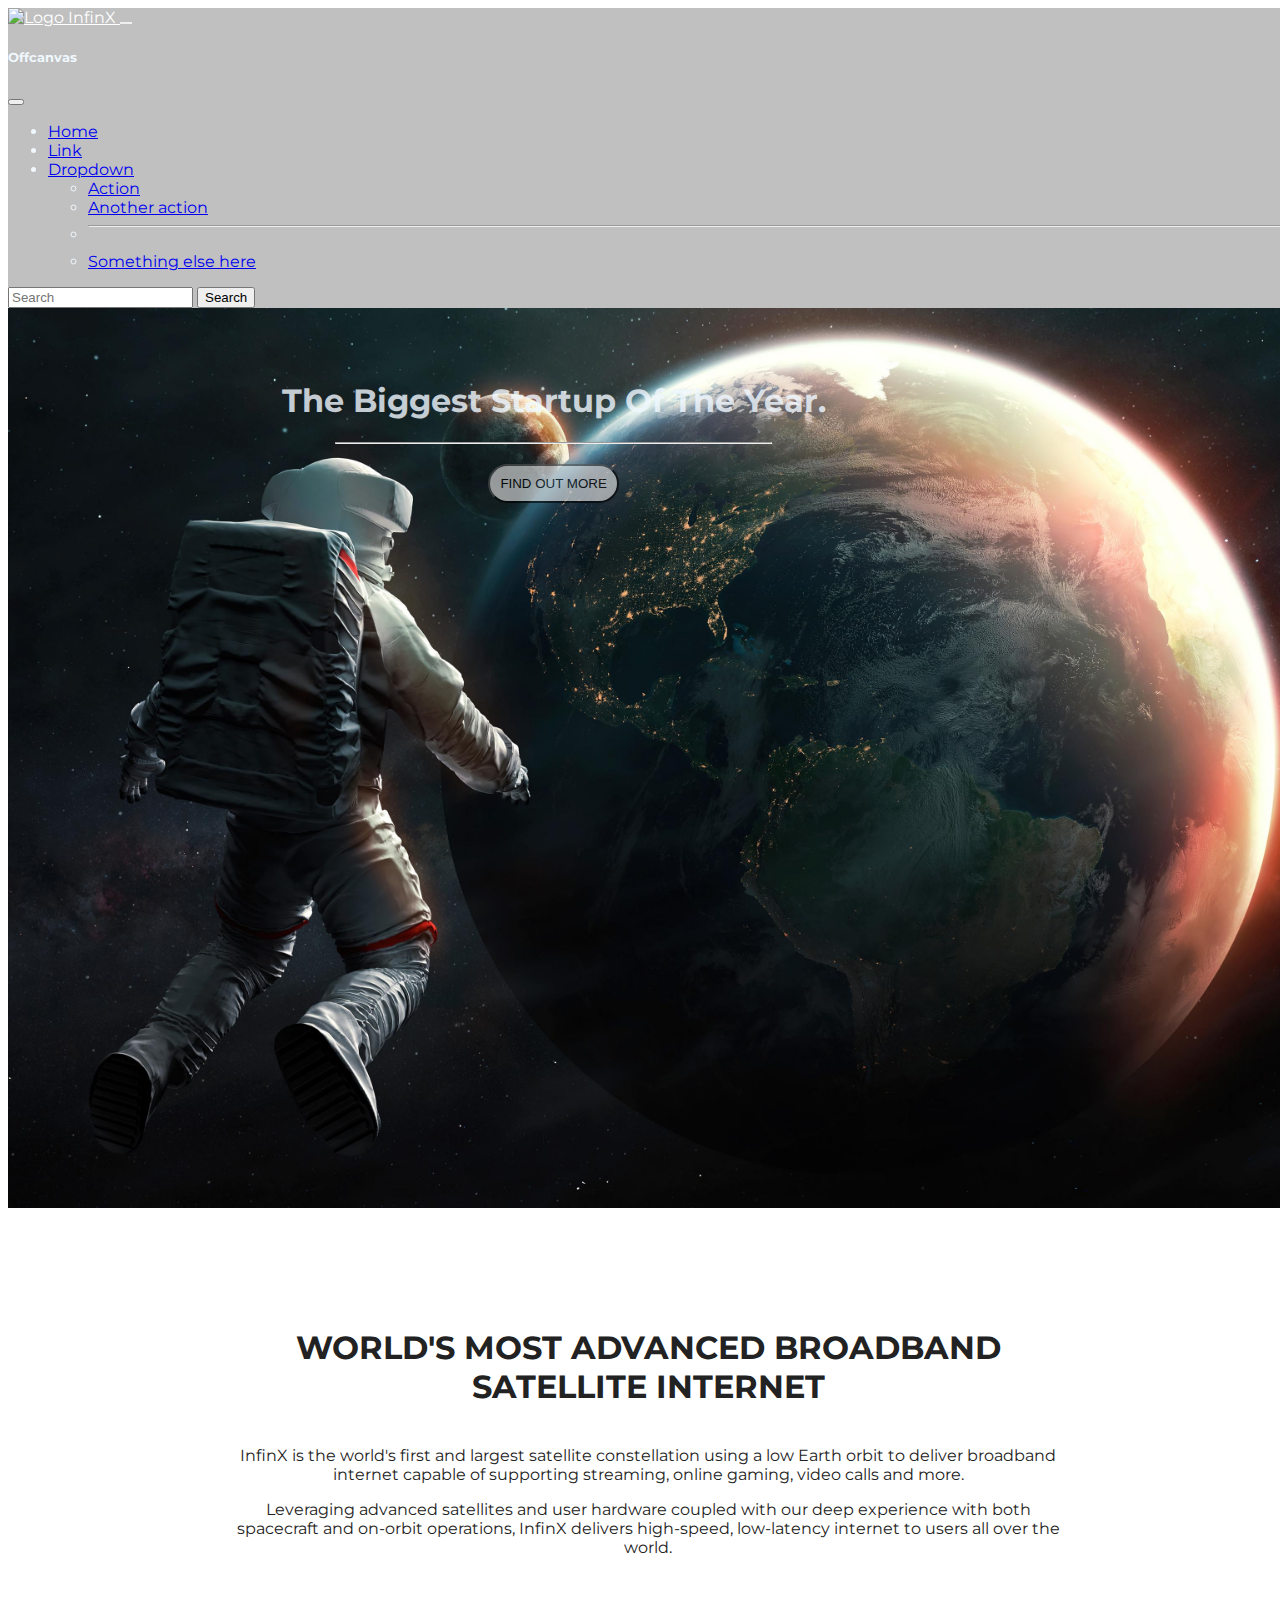
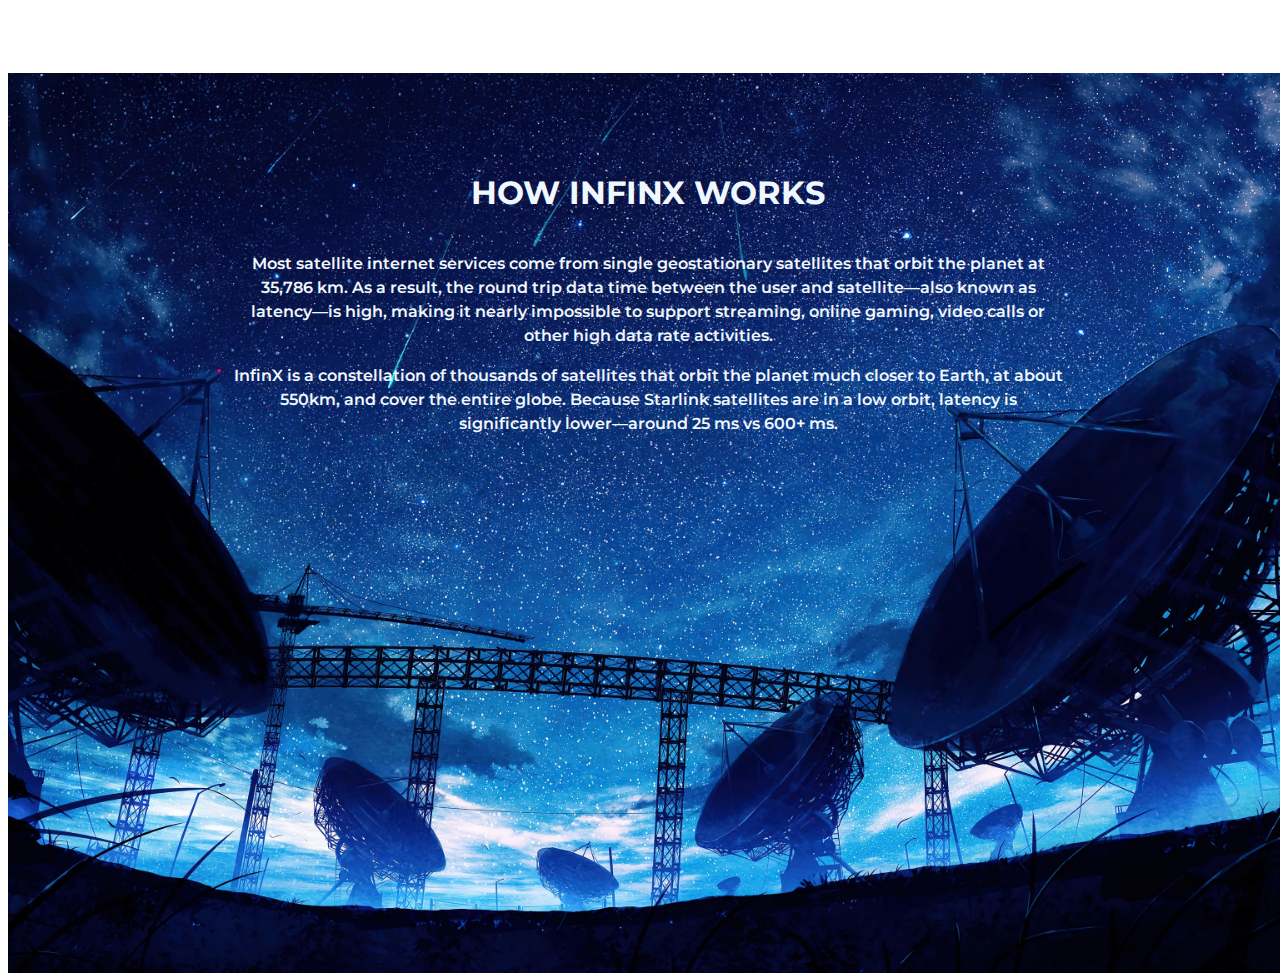
==== index.html @ 9c3e1c91 "initial commit" ====
<!DOCTYPE html>
<html lang="en">
  <head>
    <meta charset="UTF-8" />
    <meta name="viewport" content="width=device-width, initial-scale=1.0" />
    <!-- Goofle Fonts -->
    <link
      href="https://fonts.googleapis.com/css2?family=Montserrat:wght@100;400;900&display=swap"
      rel="stylesheet"
    />
    <!-- Bootsrap CSS CDN -->
    <link
      href="https://cdn.jsdelivr.net/npm/bootstrap@5.3.0-alpha2/dist/css/bootstrap.min.css"
      rel="stylesheet"
      integrity="sha384-aFq/bzH65dt+w6FI2ooMVUpc+21e0SRygnTpmBvdBgSdnuTN7QbdgL+OapgHtvPp"
      crossorigin="anonymous"
    />
    <!-- Local CSS -->
    <link rel="stylesheet" href="CSS/styles.css" />
    <title>The Biggest Startup</title>
  </head>
  <body>
    <nav class="navbar fixed-top">
      <div class="container-fluid">
        <a class="navbar-brand" href="#">
          <img
            src="https://cdn-icons-png.flaticon.com/512/10026/10026924.png"
            alt="Logo"
            width="30"
            height="24"
            class="d-inline-block align-text-top"
          />
          InfinX
        </a>
        <button
          class="navbar-toggler"
          type="button"
          data-bs-toggle="offcanvas"
          data-bs-target="#offcanvasNavbar"
          aria-controls="offcanvasNavbar"
          aria-label="Toggle navigation"
        >
          <span class="navbar-toggler-icon"></span>
        </button>
        <div
          class="offcanvas offcanvas-end"
          tabindex="-1"
          id="offcanvasNavbar"
          aria-labelledby="offcanvasNavbarLabel"
        >
          <div class="offcanvas-header">
            <h5 class="offcanvas-title" id="offcanvasNavbarLabel">Offcanvas</h5>
            <button
              type="button"
              class="btn-close"
              data-bs-dismiss="offcanvas"
              aria-label="Close"
            ></button>
          </div>
          <div class="offcanvas-body">
            <ul class="navbar-nav justify-content-end flex-grow-1 pe-3">
              <li class="nav-item">
                <a class="nav-link active" aria-current="page" href="#">Home</a>
              </li>
              <li class="nav-item">
                <a class="nav-link" href="#">Link</a>
              </li>
              <li class="nav-item dropdown">
                <a
                  class="nav-link dropdown-toggle"
                  href="#"
                  role="button"
                  data-bs-toggle="dropdown"
                  aria-expanded="false"
                >
                  Dropdown
                </a>
                <ul class="dropdown-menu">
                  <li><a class="dropdown-item" href="#">Action</a></li>
                  <li><a class="dropdown-item" href="#">Another action</a></li>
                  <li>
                    <hr class="dropdown-divider" />
                  </li>
                  <li>
                    <a class="dropdown-item" href="#">Something else here</a>
                  </li>
                </ul>
              </li>
            </ul>
            <form class="d-flex mt-3" role="search">
              <input
                class="form-control me-2"
                type="search"
                placeholder="Search"
                aria-label="Search"
              />
              <button class="btn btn-outline-success" type="submit">
                Search
              </button>
            </form>
          </div>
        </div>
      </div>
    </nav>
    <div class="heading">
      <div class="title-container">
        <h1 class="text-uppercase">The Biggest Startup Of The Year.</h1>
        <hr />
        <button class="btn btn-light">Find Out More</button>
      </div>
    </div>
    <div class="about">
      <h1>World's Most Advanced Broadband Satellite Internet</h1>
      <p>
        InfinX is the world's first and largest satellite constellation using a
        low Earth orbit to deliver broadband internet capable of supporting
        streaming, online gaming, video calls and more.
      </p>
      <p>
        Leveraging advanced satellites and user hardware coupled with our deep
        experience with both spacecraft and on-orbit operations, InfinX delivers
        high-speed, low-latency internet to users all over the world.
      </p>
    </div>
    <div class="how-works">
      <div class="functionality">
        <h1>How InfinX Works</h1>
        <p>
          Most satellite internet services come from single geostationary
          satellites that orbit the planet at 35,786 km. As a result, the round
          trip data time between the user and satellite—also known as latency—is
          high, making it nearly impossible to support streaming, online gaming,
          video calls or other high data rate activities.
        </p>
        <p>
          InfinX is a constellation of thousands of satellites that orbit the
          planet much closer to Earth, at about 550km, and cover the entire
          globe. Because Starlink satellites are in a low orbit, latency is
          significantly lower—around 25 ms vs 600+ ms.
        </p>
      </div>
    </div>

    <!-- BOOTSRAP JS CDN -->
    <script
      src="https://cdn.jsdelivr.net/npm/bootstrap@5.3.0-alpha2/dist/js/bootstrap.bundle.min.js"
      integrity="sha384-qKXV1j0HvMUeCBQ+QVp7JcfGl760yU08IQ+GpUo5hlbpg51QRiuqHAJz8+BrxE/N"
      crossorigin="anonymous"
    ></script>
  </body>
</html>
---- CSS/styles.css ----
html,
body {
  color: #f0f8ff;
  width: 100%;
  height: 100%;
  font-family: "Montserrat", sans-serif;
}

.navbar-brand {
  color: white;
}

.navbar {
  background-color: Rgba(136, 136, 136, 0.533);
}

.navbar-toggler {
  border: none;
}

.heading {
  background-image: url(/Images/astronaut.jpg);
  background-position: center;
  background-size: cover;
  height: 100%;
  width: 100%;
}

.title-container {
  position: absolute;
  top: 40%;
  left: 22%;
  text-align: center;
}

.title-container .btn {
  margin-top: 20px;
  border-radius: 30px;
  text-transform: uppercase;
  padding: 10px;
  transition: 0.3s;
  opacity: 0.6;
}

.title-container .btn:hover {
  background-color: #f0f8ff;
  opacity: 1;
  transform: scale(1.07);
}

.title-container h1 {
  opacity: 0.8;
}

.title-container hr {
  margin: 0 auto;
  width: 80%;
}

.about {
  color: #222222;
  text-align: center;
  width: 65%;
  margin: auto;
  padding: 80px 0 100px;
}

.about h1 {
  text-transform: uppercase;
  margin: 40px 0;
}

.how-works {
  background-image: url(/Images/sattelite.jpg);
  background-position: bottom;
  background-size: cover;
  height: 100%;
  width: 100%;
}

.how-works img {
  filter: blur(2px);
}

.functionality {
  text-align: center;
  width: 65%;
  margin: auto;
  padding: 60px 0 100px;
}

.functionality h1 {
  text-transform: uppercase;
  margin: 40px 0;
}

.functionality p {
  color: #f0f8ff;
  line-height: 1.5;
  font-weight: 600;
}
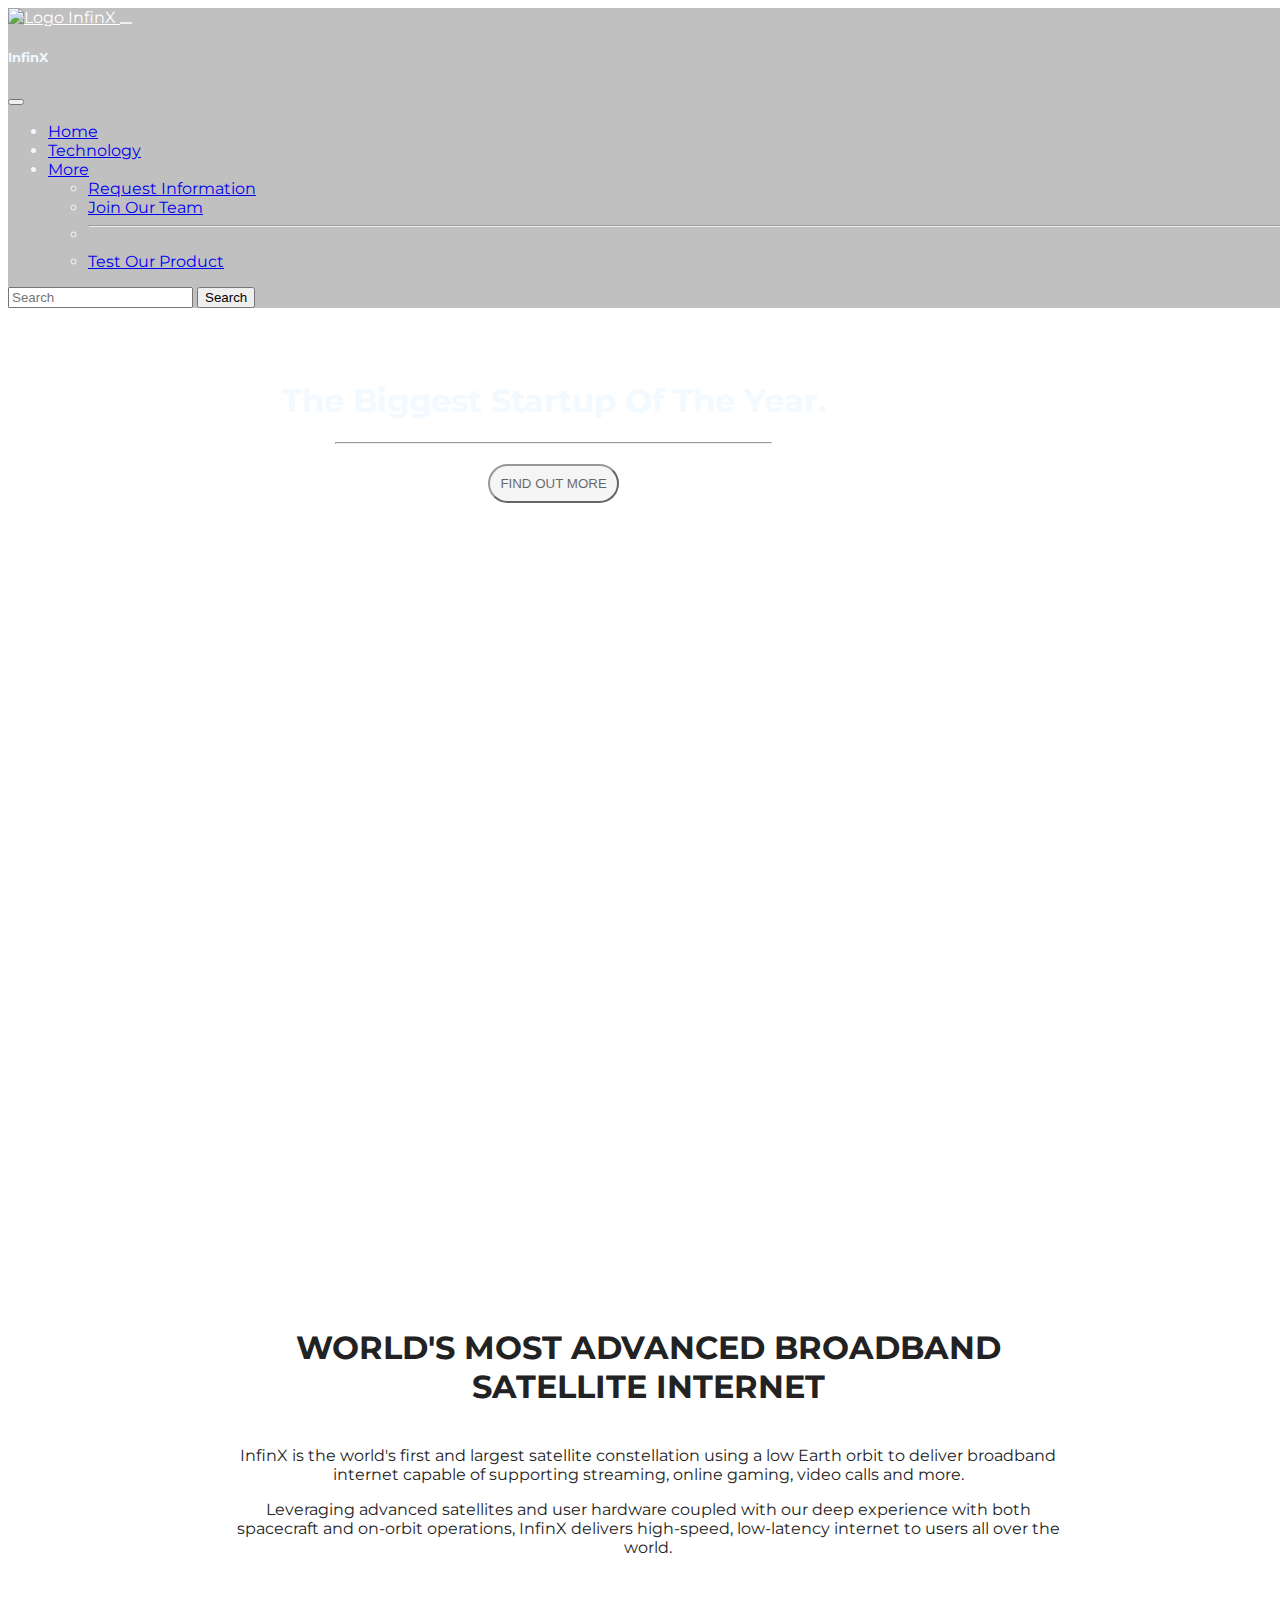
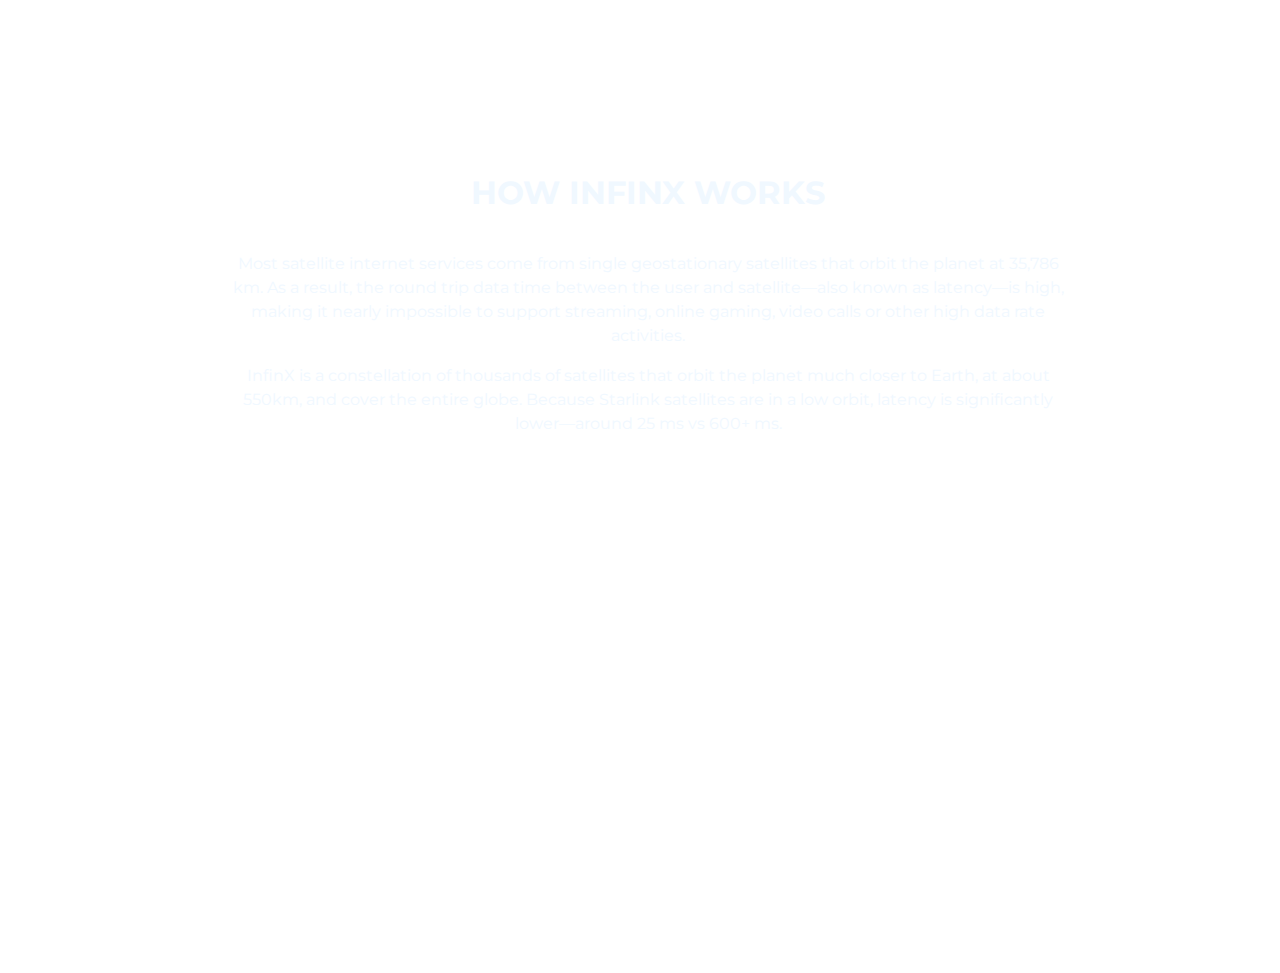
==== commit 1941e0f3: "updated images address" ====
--- a/index.html
+++ b/index.html
@@ -49,7 +49,7 @@
           aria-labelledby="offcanvasNavbarLabel"
         >
           <div class="offcanvas-header">
-            <h5 class="offcanvas-title" id="offcanvasNavbarLabel">Offcanvas</h5>
+            <h5 class="offcanvas-title" id="offcanvasNavbarLabel">InfinX</h5>
             <button
               type="button"
               class="btn-close"
@@ -63,7 +63,7 @@
                 <a class="nav-link active" aria-current="page" href="#">Home</a>
               </li>
               <li class="nav-item">
-                <a class="nav-link" href="#">Link</a>
+                <a class="nav-link" href="#">Technology</a>
               </li>
               <li class="nav-item dropdown">
                 <a
@@ -73,16 +73,18 @@
                   data-bs-toggle="dropdown"
                   aria-expanded="false"
                 >
-                  Dropdown
+                  More
                 </a>
                 <ul class="dropdown-menu">
-                  <li><a class="dropdown-item" href="#">Action</a></li>
-                  <li><a class="dropdown-item" href="#">Another action</a></li>
+                  <li>
+                    <a class="dropdown-item" href="#">Request Information</a>
+                  </li>
+                  <li><a class="dropdown-item" href="#">Join Our Team</a></li>
                   <li>
                     <hr class="dropdown-divider" />
                   </li>
                   <li>
-                    <a class="dropdown-item" href="#">Something else here</a>
+                    <a class="dropdown-item" href="#">Test Our Product</a>
                   </li>
                 </ul>
               </li>
--- a/CSS/styles.css
+++ b/CSS/styles.css
@@ -19,7 +19,7 @@
 }
 
 .heading {
-  background-image: url(/Images/astronaut.jpg);
+  background-image: url(https://free4kwallpapers.com/uploads/originals/2022/11/20/astronaut-wallpaper.jpg);
   background-position: center;
   background-size: cover;
   height: 100%;
@@ -71,15 +71,11 @@
 }
 
 .how-works {
-  background-image: url(/Images/sattelite.jpg);
+  background-image: url(https://cdn.wallpapersafari.com/69/29/GBaZqr.jpg);
   background-position: bottom;
   background-size: cover;
   height: 100%;
   width: 100%;
-}
-
-.how-works img {
-  filter: blur(2px);
 }
 
 .functionality {
@@ -97,5 +93,4 @@
 .functionality p {
   color: #f0f8ff;
   line-height: 1.5;
-  font-weight: 600;
 }
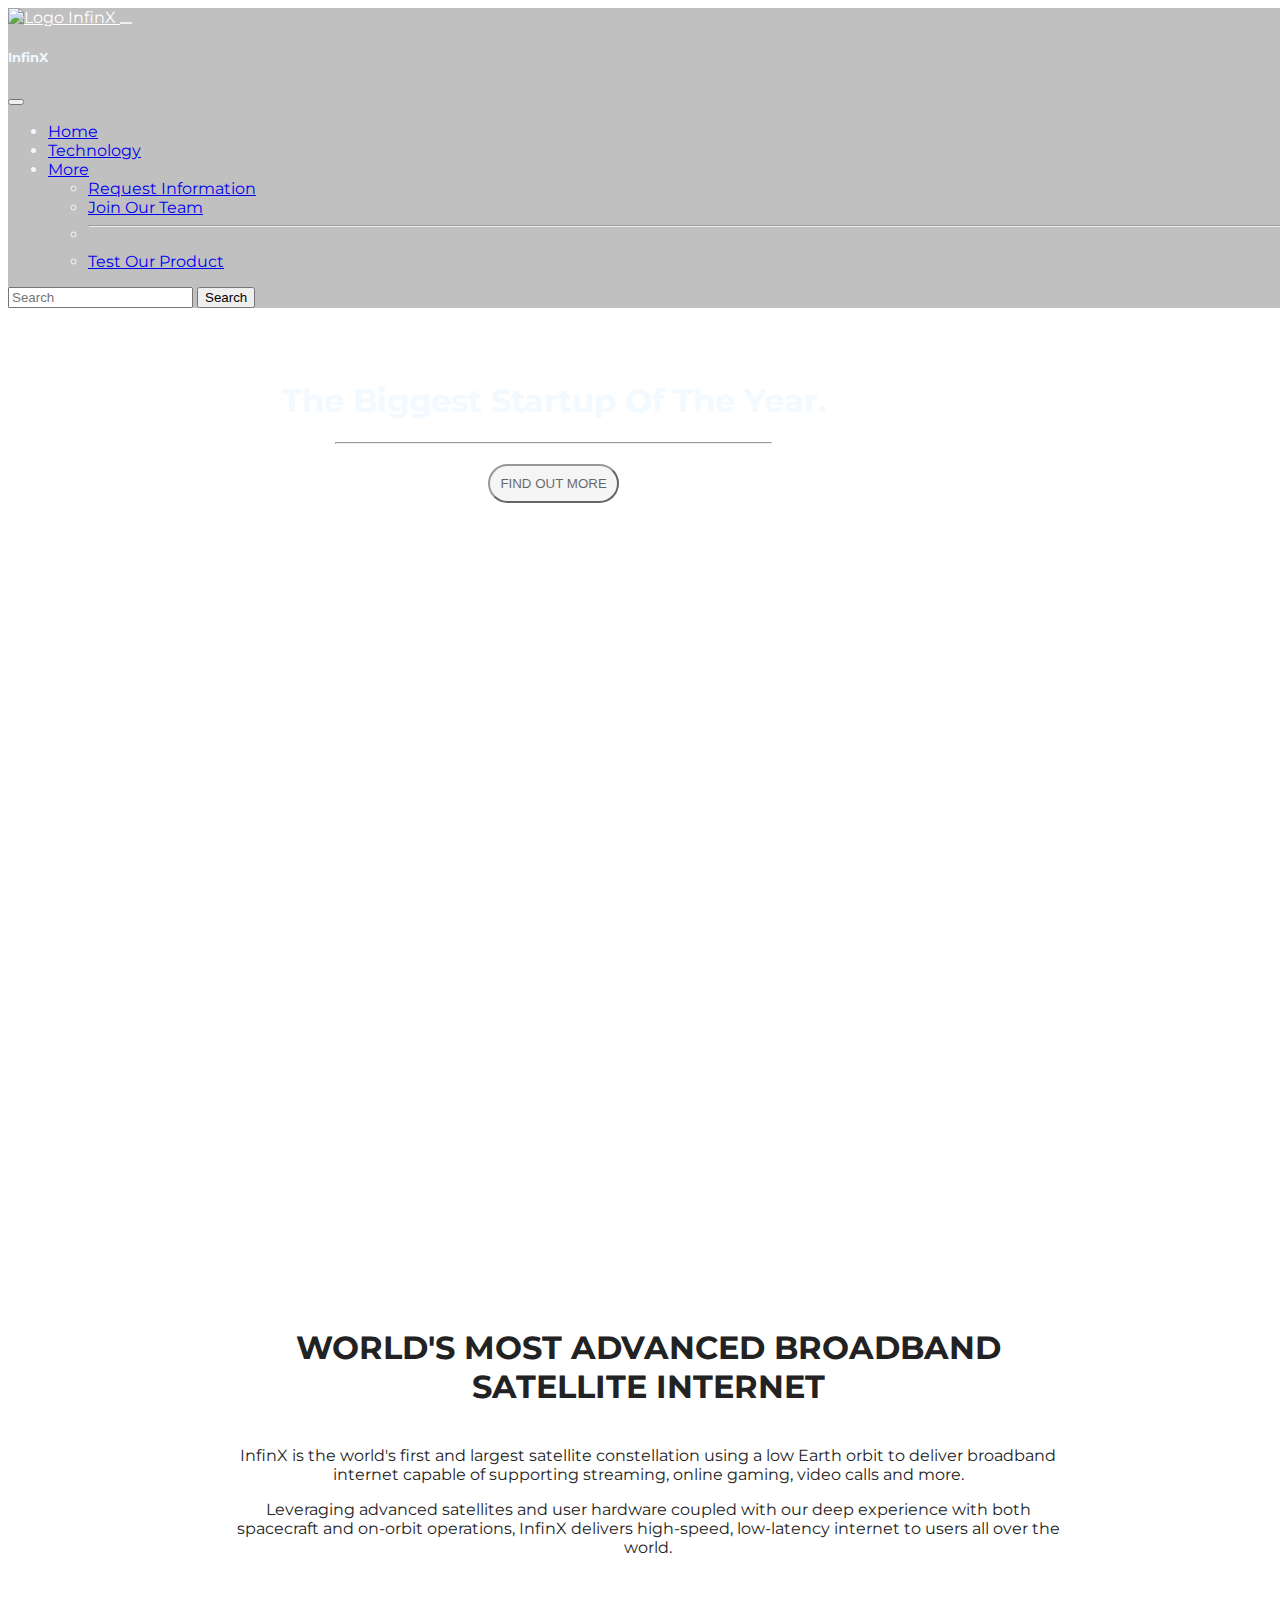
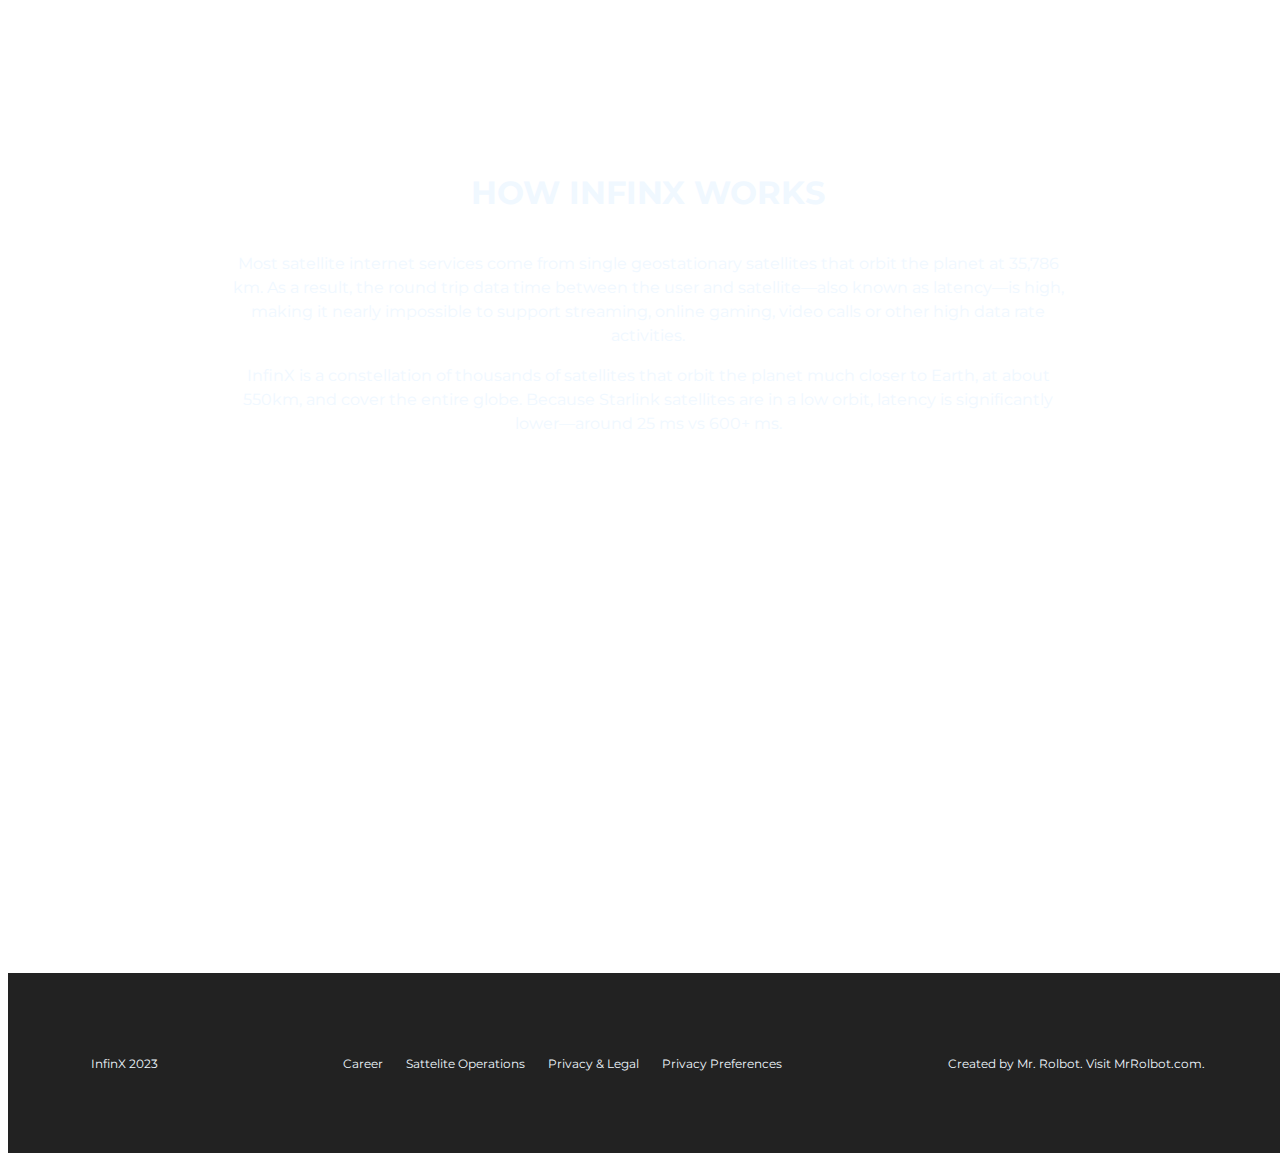
==== commit ca044546: "added footer" ====
--- a/index.html
+++ b/index.html
@@ -142,6 +142,19 @@
         </p>
       </div>
     </div>
+    <footer>
+      <div class="copyright">InfinX 2023</div>
+      <div class="action-links">
+        <a href="#">Career</a>
+        <a href="#">Sattelite Operations</a>
+        <a href="#">Privacy & Legal</a>
+        <a href="#">Privacy Preferences</a>
+      </div>
+      <div class="statement">
+        Created by Mr. Rolbot. Visit
+        <a href="https://www.mrrolbot.com">MrRolbot.com</a>.
+      </div>
+    </footer>
 
     <!-- BOOTSRAP JS CDN -->
     <script
--- a/CSS/styles.css
+++ b/CSS/styles.css
@@ -94,3 +94,21 @@
   color: #f0f8ff;
   line-height: 1.5;
 }
+
+footer {
+  display: flex;
+  justify-content: space-around;
+  align-items: center;
+  font-size: 12px;
+  height: 20%;
+  background-color: #222222;
+}
+
+footer a {
+  text-decoration: none;
+  color: #f0f8ff;
+}
+
+.action-links a {
+  margin-left: 20px;
+}
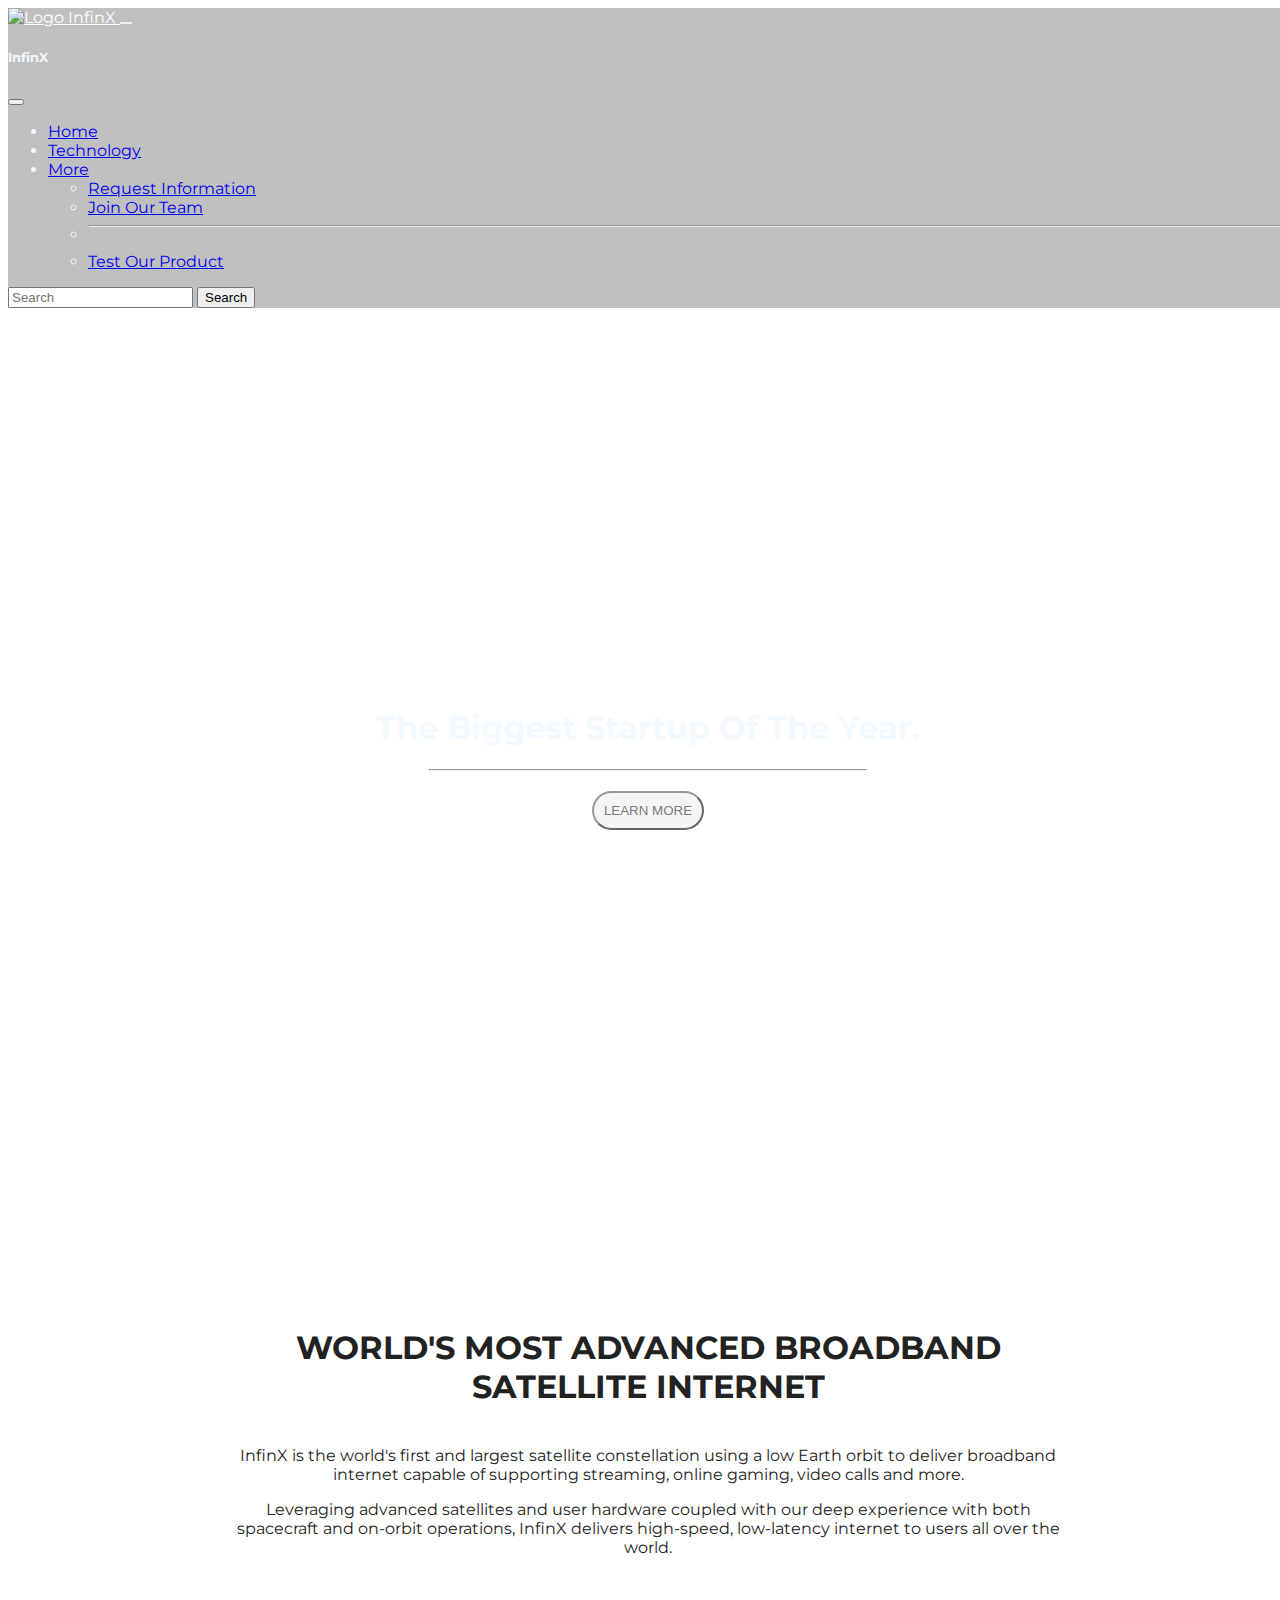
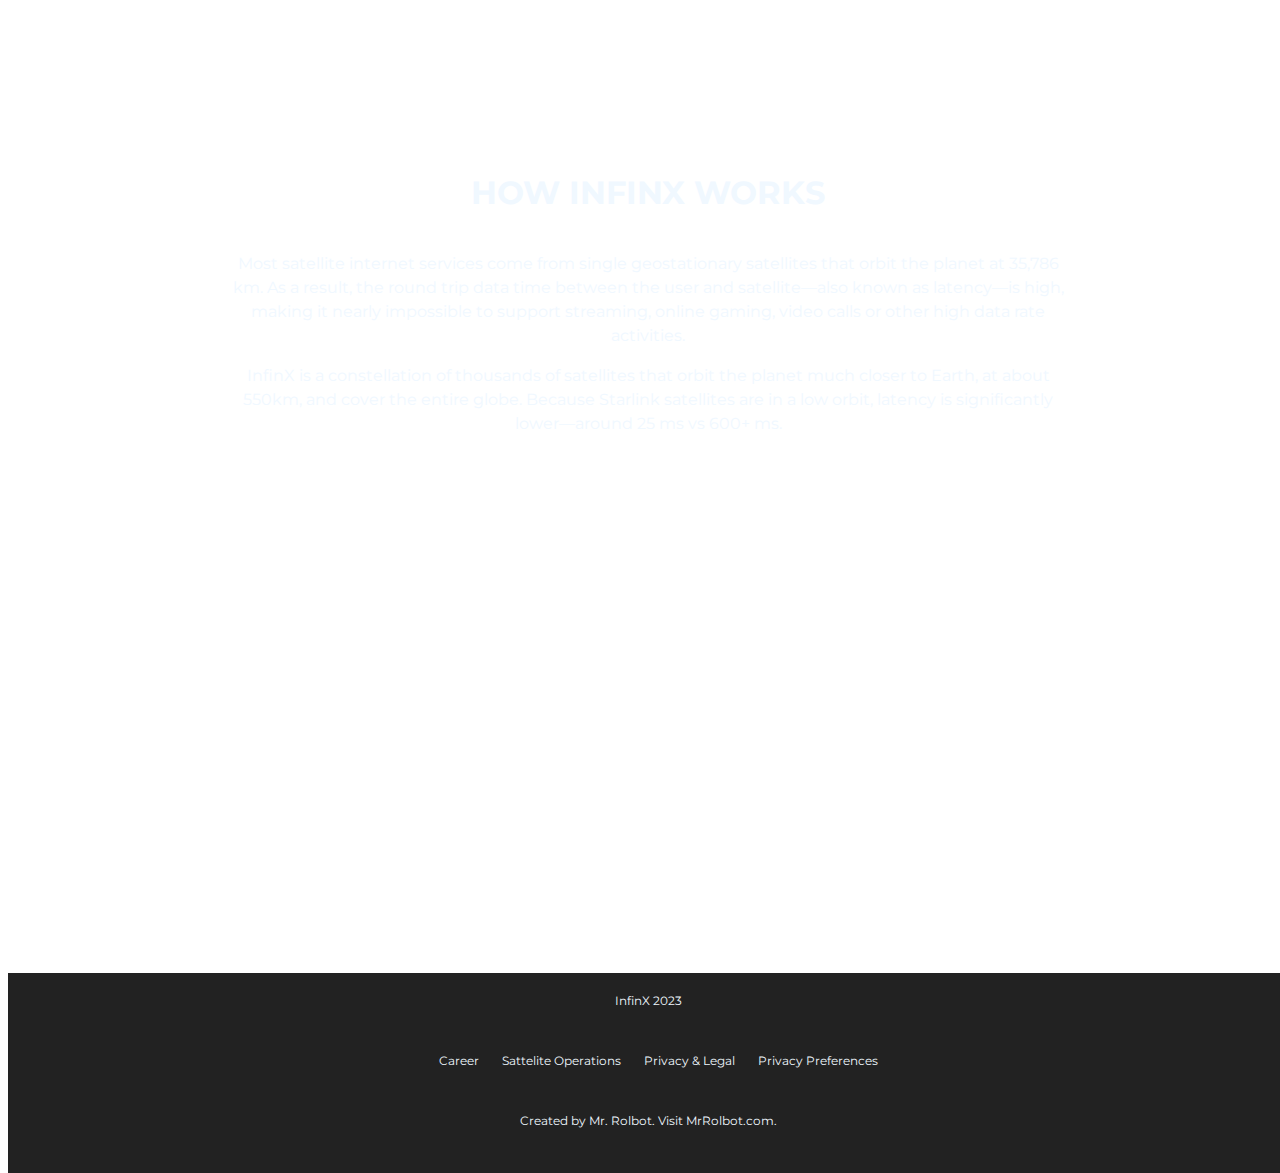
==== commit 91683ab0: "added link to request information" ====
--- a/index.html
+++ b/index.html
@@ -77,7 +77,9 @@
                 </a>
                 <ul class="dropdown-menu">
                   <li>
-                    <a class="dropdown-item" href="#">Request Information</a>
+                    <a class="dropdown-item" href="signup.html"
+                      >Request Information</a
+                    >
                   </li>
                   <li><a class="dropdown-item" href="#">Join Our Team</a></li>
                   <li>
@@ -108,7 +110,14 @@
       <div class="title-container">
         <h1 class="text-uppercase">The Biggest Startup Of The Year.</h1>
         <hr />
-        <button class="btn btn-light">Find Out More</button>
+        <button class="btn btn-light">
+          <a
+            href="signup.html"
+            target="_blank"
+            style="text-decoration: none; color: #222222"
+            >Learn More</a
+          >
+        </button>
       </div>
     </div>
     <div class="about">
@@ -152,7 +161,7 @@
       </div>
       <div class="statement">
         Created by Mr. Rolbot. Visit
-        <a href="https://www.mrrolbot.com">MrRolbot.com</a>.
+        <a href="https://www.mrrolbot.com" target="_blank">MrRolbot.com</a>.
       </div>
     </footer>
 
--- a/CSS/styles.css
+++ b/CSS/styles.css
@@ -4,6 +4,10 @@
   width: 100%;
   height: 100%;
   font-family: "Montserrat", sans-serif;
+}
+
+body::-webkit-scrollbar {
+  display: none;
 }
 
 .navbar-brand {
@@ -24,12 +28,9 @@
   background-size: cover;
   height: 100%;
   width: 100%;
-}
-
-.title-container {
-  position: absolute;
-  top: 40%;
-  left: 22%;
+  display: flex;
+  justify-content: center;
+  align-items: center;
   text-align: center;
 }
 
@@ -96,12 +97,12 @@
 }
 
 footer {
-  display: flex;
-  justify-content: space-around;
-  align-items: center;
+  display: grid;
+  text-align: center;
   font-size: 12px;
   height: 20%;
   background-color: #222222;
+  padding-top: 20px;
 }
 
 footer a {
@@ -112,3 +113,44 @@
 .action-links a {
   margin-left: 20px;
 }
+
+/* SIGNUP FORM */
+
+.signup-page {
+  background-color: #222222;
+  background-image: url(https://wallpapercave.com/wp/wp4096812.jpg);
+  background-position: center;
+  background-repeat: no-repeat;
+
+  background-size: cover;
+  text-align: center;
+  height: 100%;
+}
+
+.signup-header {
+  margin: 100px 0 60px 0;
+}
+
+.signup-form {
+  background-color: #f1f1f177;
+  color: #222222;
+  border-radius: 10px;
+  padding: 30px;
+  width: 65%;
+  margin: auto;
+}
+
+.submit-btn {
+  margin: 30px 0;
+  padding: 10px;
+  width: 90px;
+  border-radius: 20px;
+  border: none;
+  cursor: pointer;
+  transition: 0.4s;
+}
+
+.submit-btn:hover {
+  background-color: #e59431;
+  transform: scale(1.1);
+}
